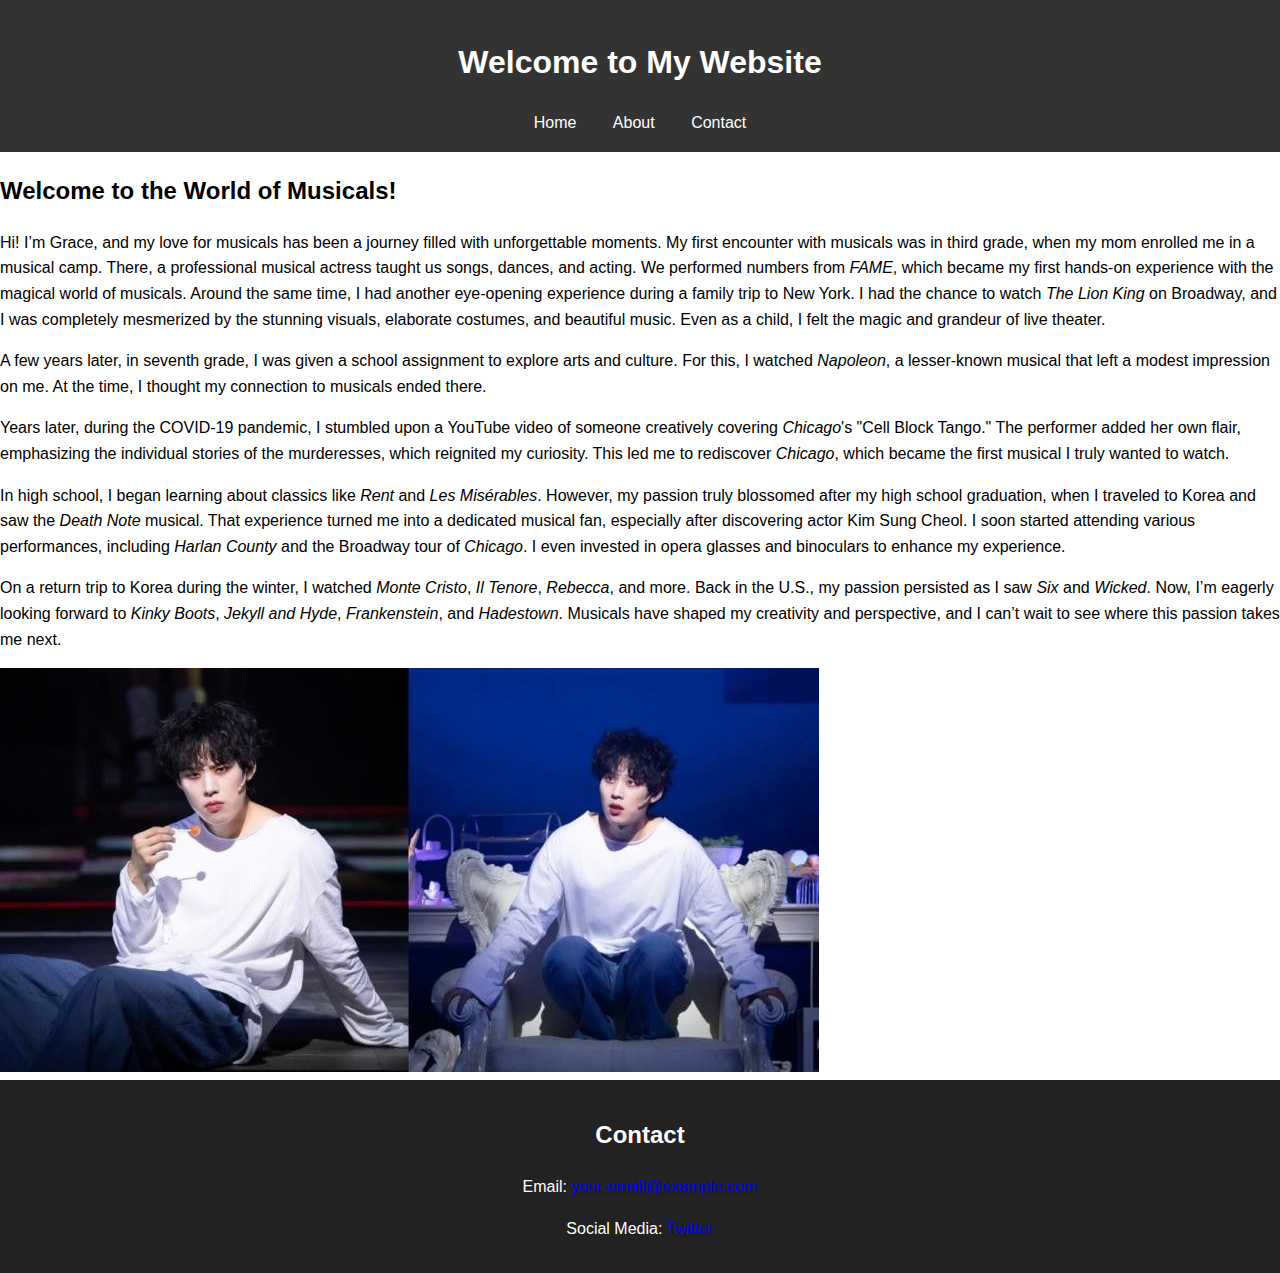
==== docs/index.html @ ca160c6e "Update index.html" ====
<!DOCTYPE html>
<html lang="en">
<head>
    <meta charset="UTF-8">
    <meta name="viewport" content="width=device-width, initial-scale=1.0">
    <title>Welcome to My Website</title>
    <link rel="stylesheet" href="style.css">
</head>
<body>
    <header>
        <h1>Welcome to My Website</h1>
        <nav>
            <a href="index.html">Home</a>
            <a href="about.html">About</a>
            <a href="#contact">Contact</a>
        </nav>
    </header>
    <main>
        <section>
            <h2>Welcome to the World of Musicals!</h2>
            <p>
                Hi! I’m Grace, and my love for musicals has been a journey filled with unforgettable moments. My first encounter with musicals was in third grade, when my mom enrolled me in a musical camp. There, a professional musical actress taught us songs, dances, and acting. We performed numbers from <em>FAME</em>, which became my first hands-on experience with the magical world of musicals. Around the same time, I had another eye-opening experience during a family trip to New York. I had the chance to watch <em>The Lion King</em> on Broadway, and I was completely mesmerized by the stunning visuals, elaborate costumes, and beautiful music. Even as a child, I felt the magic and grandeur of live theater.
            </p>
            <p>
                A few years later, in seventh grade, I was given a school assignment to explore arts and culture. For this, I watched <em>Napoleon</em>, a lesser-known musical that left a modest impression on me. At the time, I thought my connection to musicals ended there.
            </p>
            <p>
                Years later, during the COVID-19 pandemic, I stumbled upon a YouTube video of someone creatively covering <em>Chicago</em>'s "Cell Block Tango." The performer added her own flair, emphasizing the individual stories of the murderesses, which reignited my curiosity. This led me to rediscover <em>Chicago</em>, which became the first musical I truly wanted to watch.
            </p>
            <p>
                In high school, I began learning about classics like <em>Rent</em> and <em>Les Misérables</em>. However, my passion truly blossomed after my high school graduation, when I traveled to Korea and saw the <em>Death Note</em> musical. That experience turned me into a dedicated musical fan, especially after discovering actor Kim Sung Cheol. I soon started attending various performances, including <em>Harlan County</em> and the Broadway tour of <em>Chicago</em>. I even invested in opera glasses and binoculars to enhance my experience.
            </p>
            <p>
                On a return trip to Korea during the winter, I watched <em>Monte Cristo</em>, <em>Il Tenore</em>, <em>Rebecca</em>, and more. Back in the U.S., my passion persisted as I saw <em>Six</em> and <em>Wicked</em>. Now, I’m eagerly looking forward to <em>Kinky Boots</em>, <em>Jekyll and Hyde</em>, <em>Frankenstein</em>, and <em>Hadestown</em>. Musicals have shaped my creativity and perspective, and I can’t wait to see where this passion takes me next.
            </p>
        </section>
        <img src="sungcheolL.jpg" alt="My favorite Actor" style="max-width: 100%; height: auto;" />
    </main>
    <footer id="contact">
        <h2>Contact</h2>
        <p>Email: <a href="mailto:your-email@example.com">your-email@example.com</a></p>
        <p>Social Media: <a href="https://twitter.com/yourhandle" target="_blank">Twitter</a></p>
    </footer>
</body>
</html>
---- docs/style.css ----
body {
    font-family: 'Arial', sans-serif;
    margin: 0;
    padding: 0;
    line-height: 1.6;
}

header {
    background: #333;
    color: #fff;
    padding: 1rem 0;
    text-align: center;
}

nav a {
    color: #fff;
    text-decoration: none;
    margin: 0 1rem;
}

footer {
    text-align: center;
    padding: 1rem;
    background: #222;
    color: #fff;
}

img {
    max-width: 100%;
    height: auto;
}
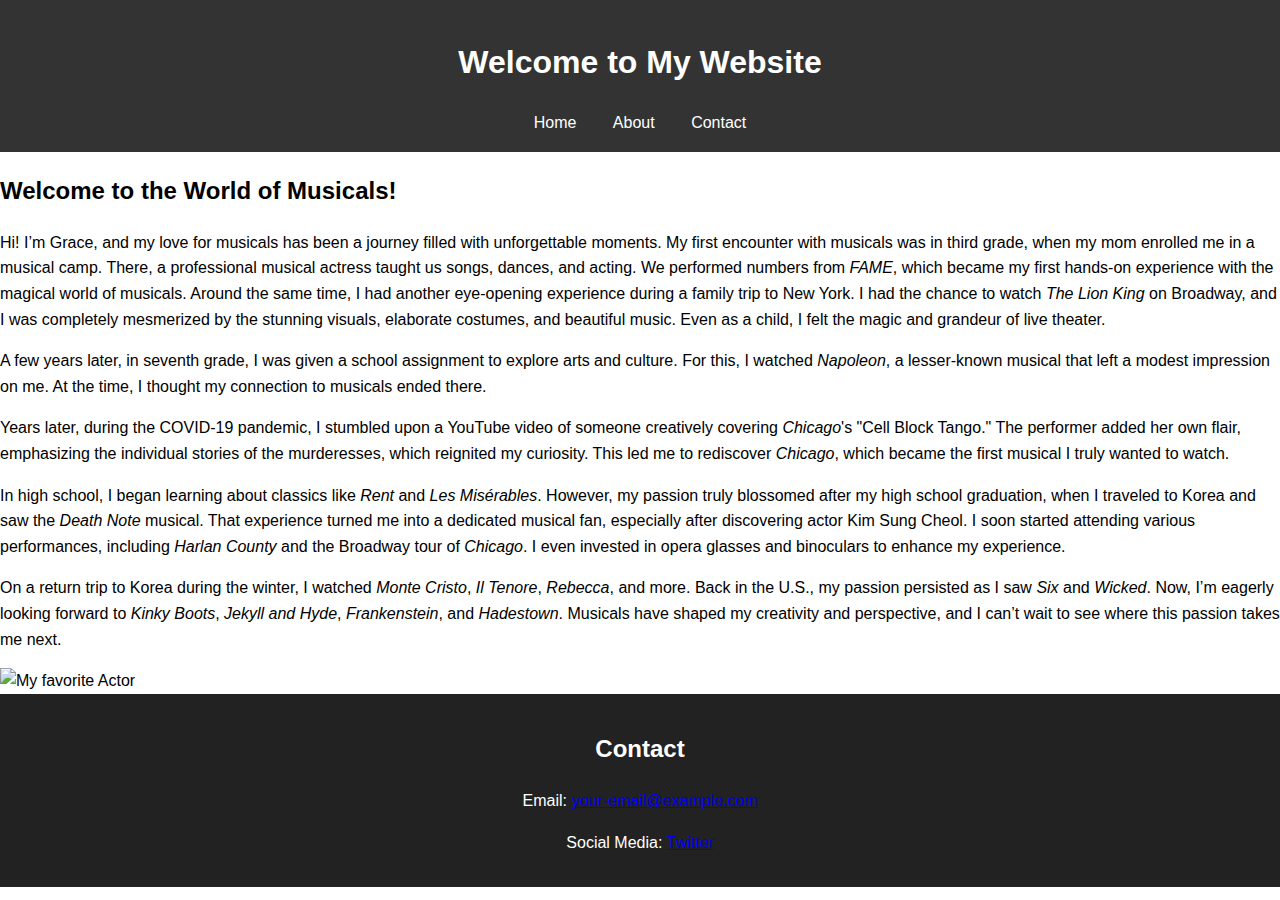
==== commit beb642b1: "Update index.html" ====
--- a/docs/index.html
+++ b/docs/index.html
@@ -34,7 +34,7 @@
                 On a return trip to Korea during the winter, I watched <em>Monte Cristo</em>, <em>Il Tenore</em>, <em>Rebecca</em>, and more. Back in the U.S., my passion persisted as I saw <em>Six</em> and <em>Wicked</em>. Now, I’m eagerly looking forward to <em>Kinky Boots</em>, <em>Jekyll and Hyde</em>, <em>Frankenstein</em>, and <em>Hadestown</em>. Musicals have shaped my creativity and perspective, and I can’t wait to see where this passion takes me next.
             </p>
         </section>
-        <img src="sungcheolL.jpg" alt="My favorite Actor" style="max-width: 100%; height: auto;" />
+        <img src="docs/sungcheolL.jpg" alt="My favorite Actor" style="max-width: 100%; height: auto;" />
     </main>
     <footer id="contact">
         <h2>Contact</h2>
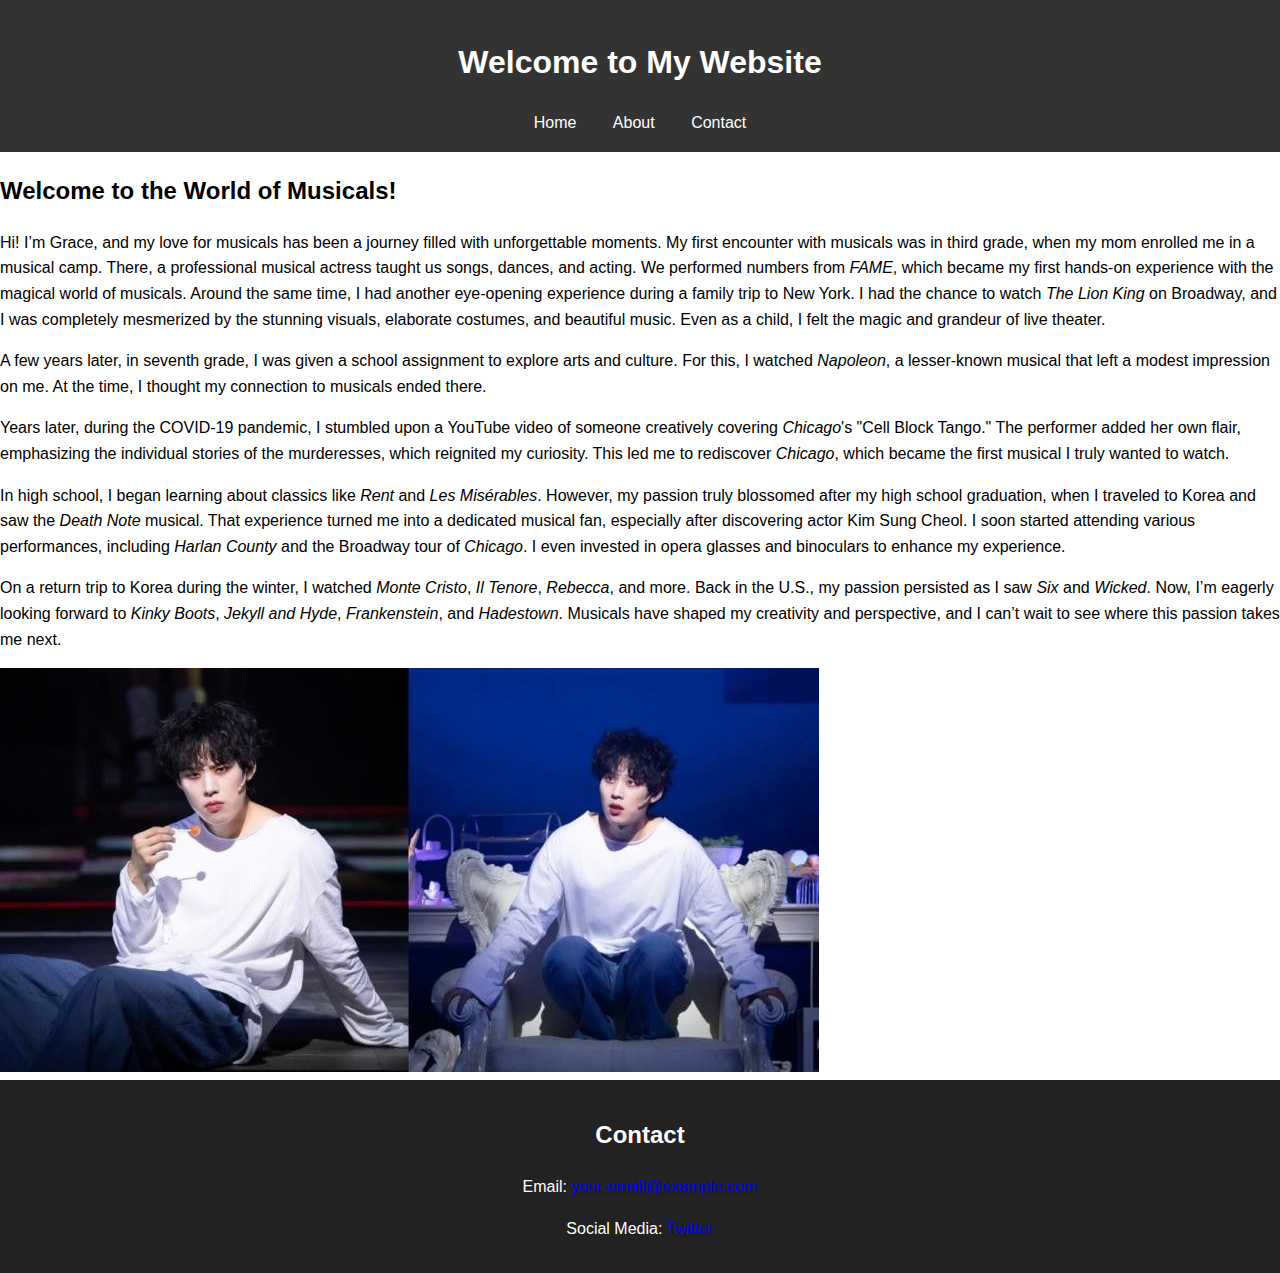
==== commit c6ae2aa9: "Update index.html" ====
--- a/docs/index.html
+++ b/docs/index.html
@@ -34,8 +34,8 @@
                 On a return trip to Korea during the winter, I watched <em>Monte Cristo</em>, <em>Il Tenore</em>, <em>Rebecca</em>, and more. Back in the U.S., my passion persisted as I saw <em>Six</em> and <em>Wicked</em>. Now, I’m eagerly looking forward to <em>Kinky Boots</em>, <em>Jekyll and Hyde</em>, <em>Frankenstein</em>, and <em>Hadestown</em>. Musicals have shaped my creativity and perspective, and I can’t wait to see where this passion takes me next.
             </p>
         </section>
-        <img src="docs/sungcheolL.jpg" alt="My favorite Actor" style="max-width: 100%; height: auto;" />
     </main>
+    <img src="sungcheolL.jpg" alt="My favorite Actor" style="max-width: 100%; height: auto;" />
     <footer id="contact">
         <h2>Contact</h2>
         <p>Email: <a href="mailto:your-email@example.com">your-email@example.com</a></p>
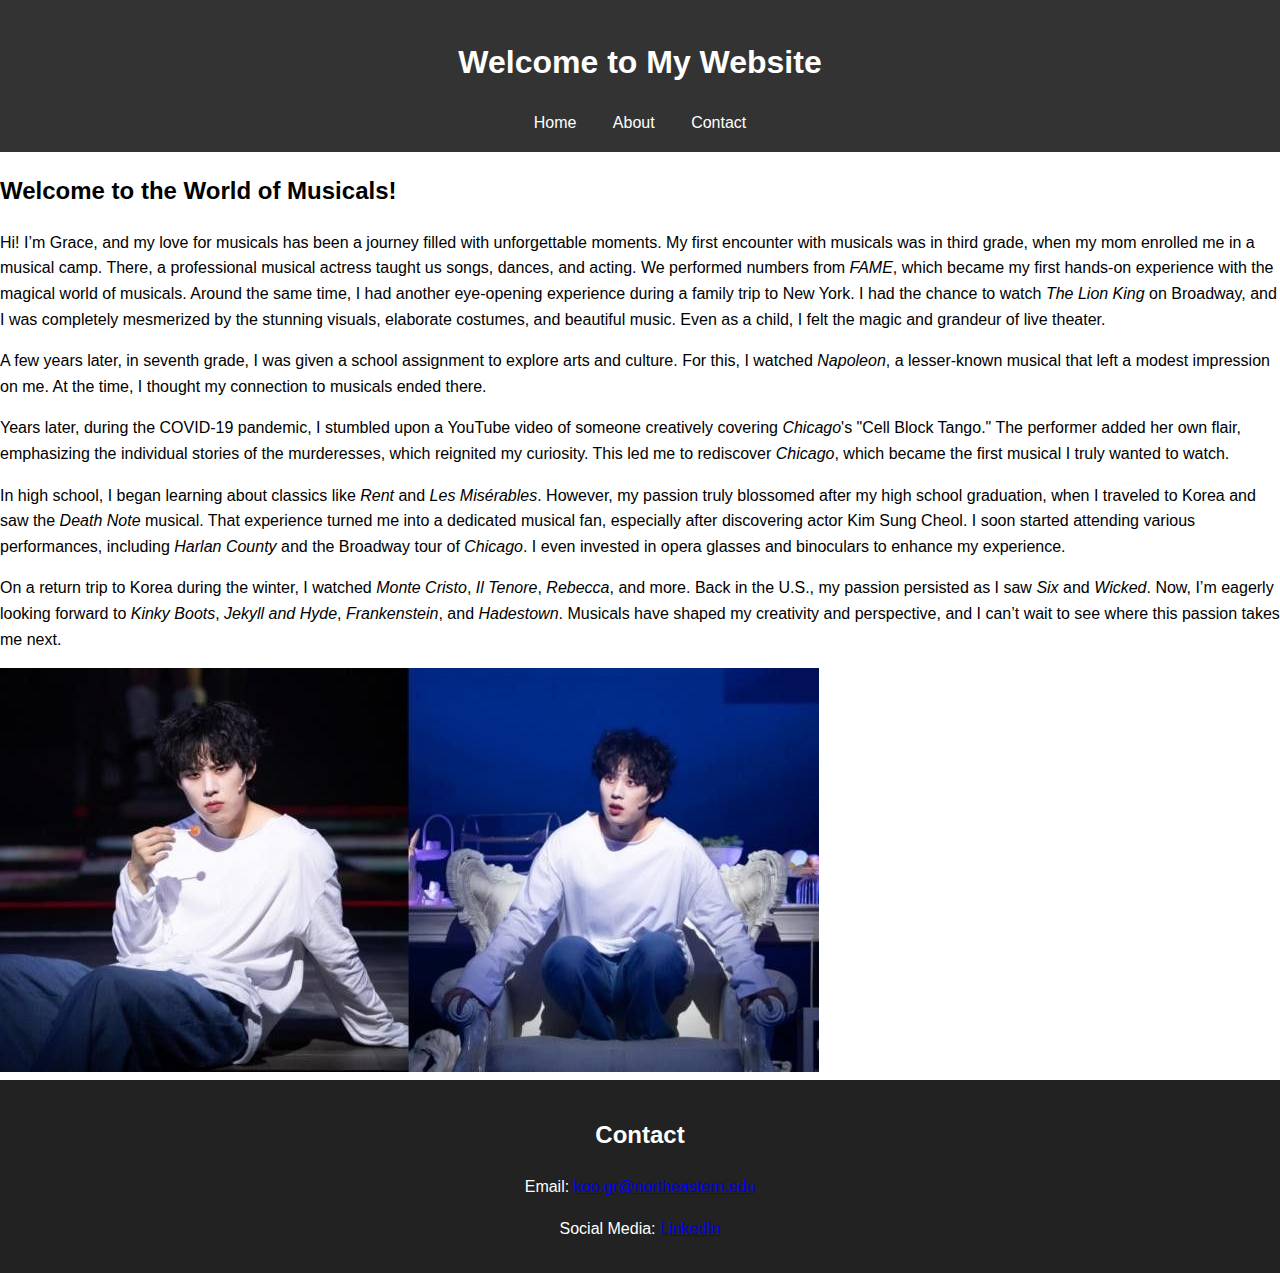
==== commit 92ce7ea2: "Update index.html" ====
--- a/docs/index.html
+++ b/docs/index.html
@@ -35,11 +35,11 @@
             </p>
         </section>
     </main>
-    <img src="sungcheolL.jpg" alt="My favorite Actor" style="max-width: 100%; height: auto;" />
+<img src="sungcheolL.jpg" alt="My favorite Actor" style="max-width: 100%; height: auto;" />
     <footer id="contact">
         <h2>Contact</h2>
-        <p>Email: <a href="mailto:your-email@example.com">your-email@example.com</a></p>
-        <p>Social Media: <a href="https://twitter.com/yourhandle" target="_blank">Twitter</a></p>
+        <p>Email: <a href="mailto:koo.gr@northeastern.edu">koo.gr@northeastern.edu</a></p>
+        <p>Social Media: <a href="www.linkedin.com/in/gracem9" target="_blank">LinkedIn</a></p>
     </footer>
 </body>
 </html>
